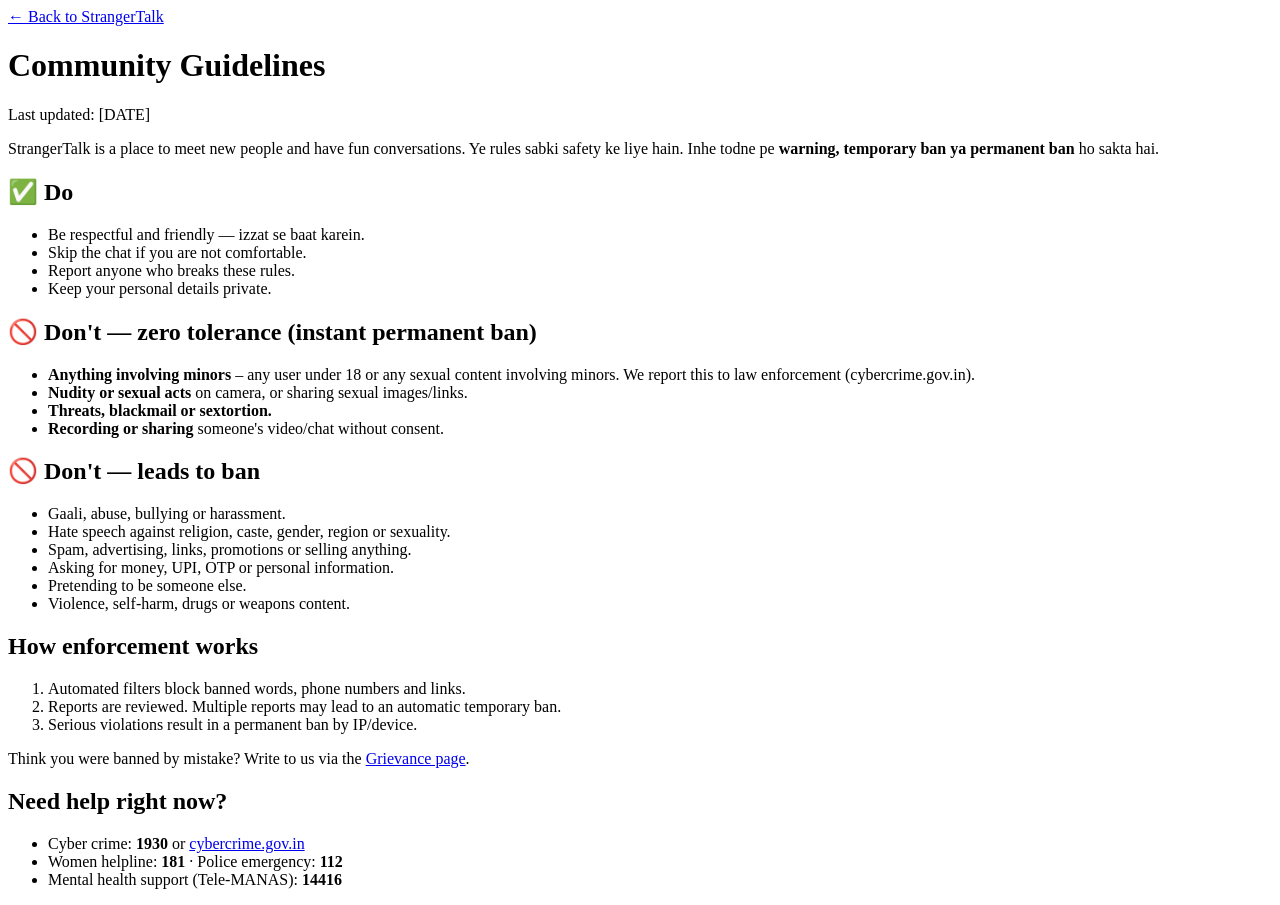
==== strangertalk-safety/guidelines.html @ a357e4a1 "Add StrangerTalk safety & legal kit (age gate, consent, legal pages, chat filter) Co-Authored-By: Cl" ====
<!doctype html>
<html lang="en">
<head>
<meta charset="utf-8">
<meta name="viewport" content="width=device-width,initial-scale=1">
<title>Community Guidelines | StrangerTalk</title>
<meta name="description" content="StrangerTalk community guidelines – be respectful, stay safe, no nudity, no harassment. Breaking rules leads to a permanent ban.">
<link rel="canonical" href="https://strangertalk.in/guidelines.html">
<link rel="stylesheet" href="/legal.css">
</head>
<body>
<main>
<a class="back" href="/">← Back to StrangerTalk</a>
<div class="card">
<h1>Community Guidelines</h1>
<div class="updated">Last updated: [DATE]</div>
<p>StrangerTalk is a place to meet new people and have fun conversations. Ye rules sabki safety ke liye hain. Inhe todne pe <b>warning, temporary ban ya permanent ban</b> ho sakta hai.</p>

<h2>✅ Do</h2>
<ul>
<li>Be respectful and friendly — izzat se baat karein.</li>
<li>Skip the chat if you are not comfortable.</li>
<li>Report anyone who breaks these rules.</li>
<li>Keep your personal details private.</li>
</ul>

<h2>🚫 Don't — zero tolerance (instant permanent ban)</h2>
<ul>
<li><b>Anything involving minors</b> – any user under 18 or any sexual content involving minors. We report this to law enforcement (cybercrime.gov.in).</li>
<li><b>Nudity or sexual acts</b> on camera, or sharing sexual images/links.</li>
<li><b>Threats, blackmail or sextortion.</b></li>
<li><b>Recording or sharing</b> someone's video/chat without consent.</li>
</ul>

<h2>🚫 Don't — leads to ban</h2>
<ul>
<li>Gaali, abuse, bullying or harassment.</li>
<li>Hate speech against religion, caste, gender, region or sexuality.</li>
<li>Spam, advertising, links, promotions or selling anything.</li>
<li>Asking for money, UPI, OTP or personal information.</li>
<li>Pretending to be someone else.</li>
<li>Violence, self-harm, drugs or weapons content.</li>
</ul>

<h2>How enforcement works</h2>
<ol>
<li>Automated filters block banned words, phone numbers and links.</li>
<li>Reports are reviewed. Multiple reports may lead to an automatic temporary ban.</li>
<li>Serious violations result in a permanent ban by IP/device.</li>
</ol>
<p>Think you were banned by mistake? Write to us via the <a href="/grievance.html">Grievance page</a>.</p>

<h2>Need help right now?</h2>
<ul>
<li>Cyber crime: <b>1930</b> or <a href="https://cybercrime.gov.in" rel="noopener">cybercrime.gov.in</a></li>
<li>Women helpline: <b>181</b> · Police emergency: <b>112</b></li>
<li>Mental health support (Tele-MANAS): <b>14416</b></li>
</ul>
</div>
</main>
<script src="/safety.js" defer></script>
</body>
</html>
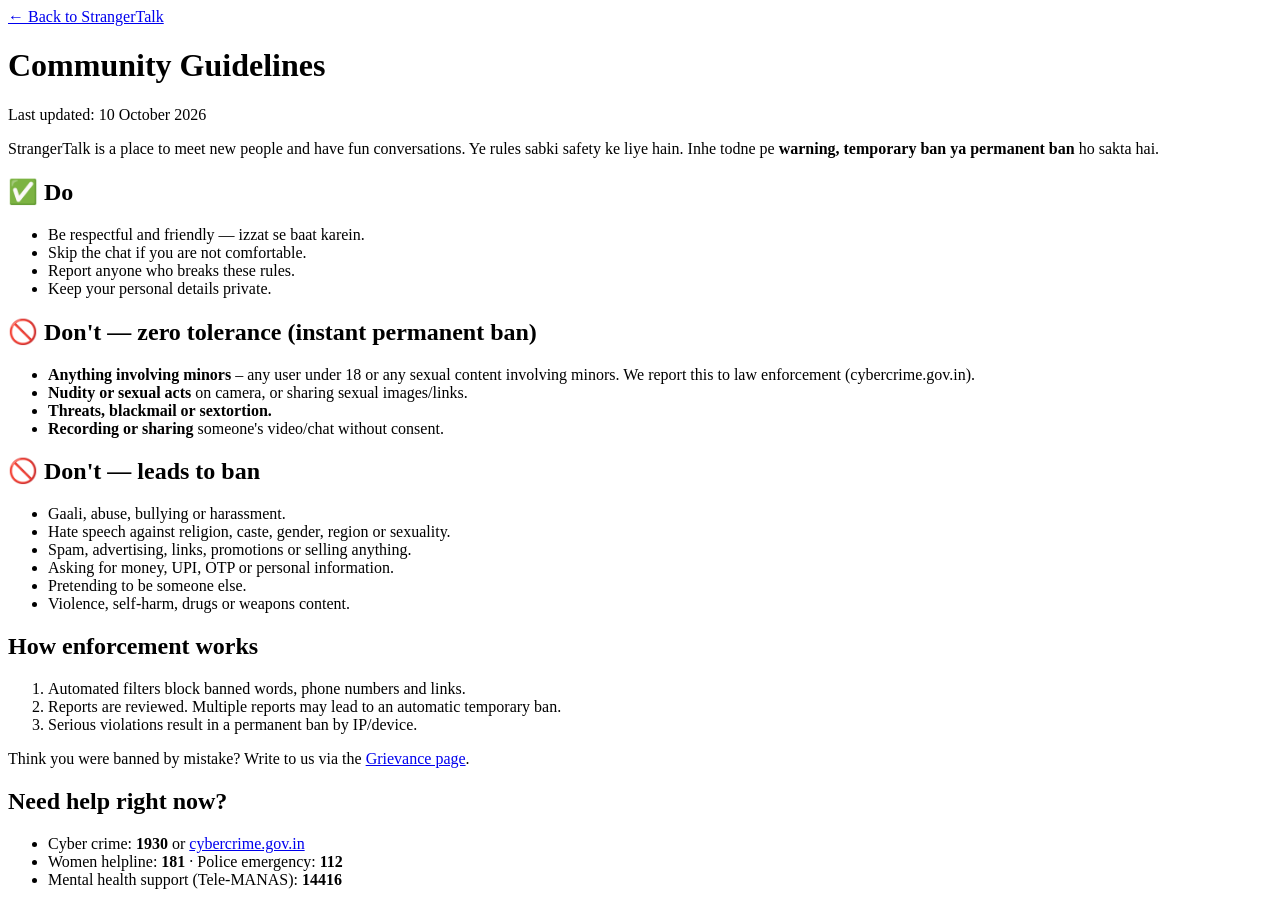
==== commit b8475bba: "Fill legal page details and add StrangerTalk SEO kit Legal pages now carry the owner name, contact e" ====
--- a/strangertalk-safety/guidelines.html
+++ b/strangertalk-safety/guidelines.html
@@ -13,7 +13,7 @@
 <a class="back" href="/">← Back to StrangerTalk</a>
 <div class="card">
 <h1>Community Guidelines</h1>
-<div class="updated">Last updated: [DATE]</div>
+<div class="updated">Last updated: 10 October 2026</div>
 <p>StrangerTalk is a place to meet new people and have fun conversations. Ye rules sabki safety ke liye hain. Inhe todne pe <b>warning, temporary ban ya permanent ban</b> ho sakta hai.</p>
 
 <h2>✅ Do</h2>
